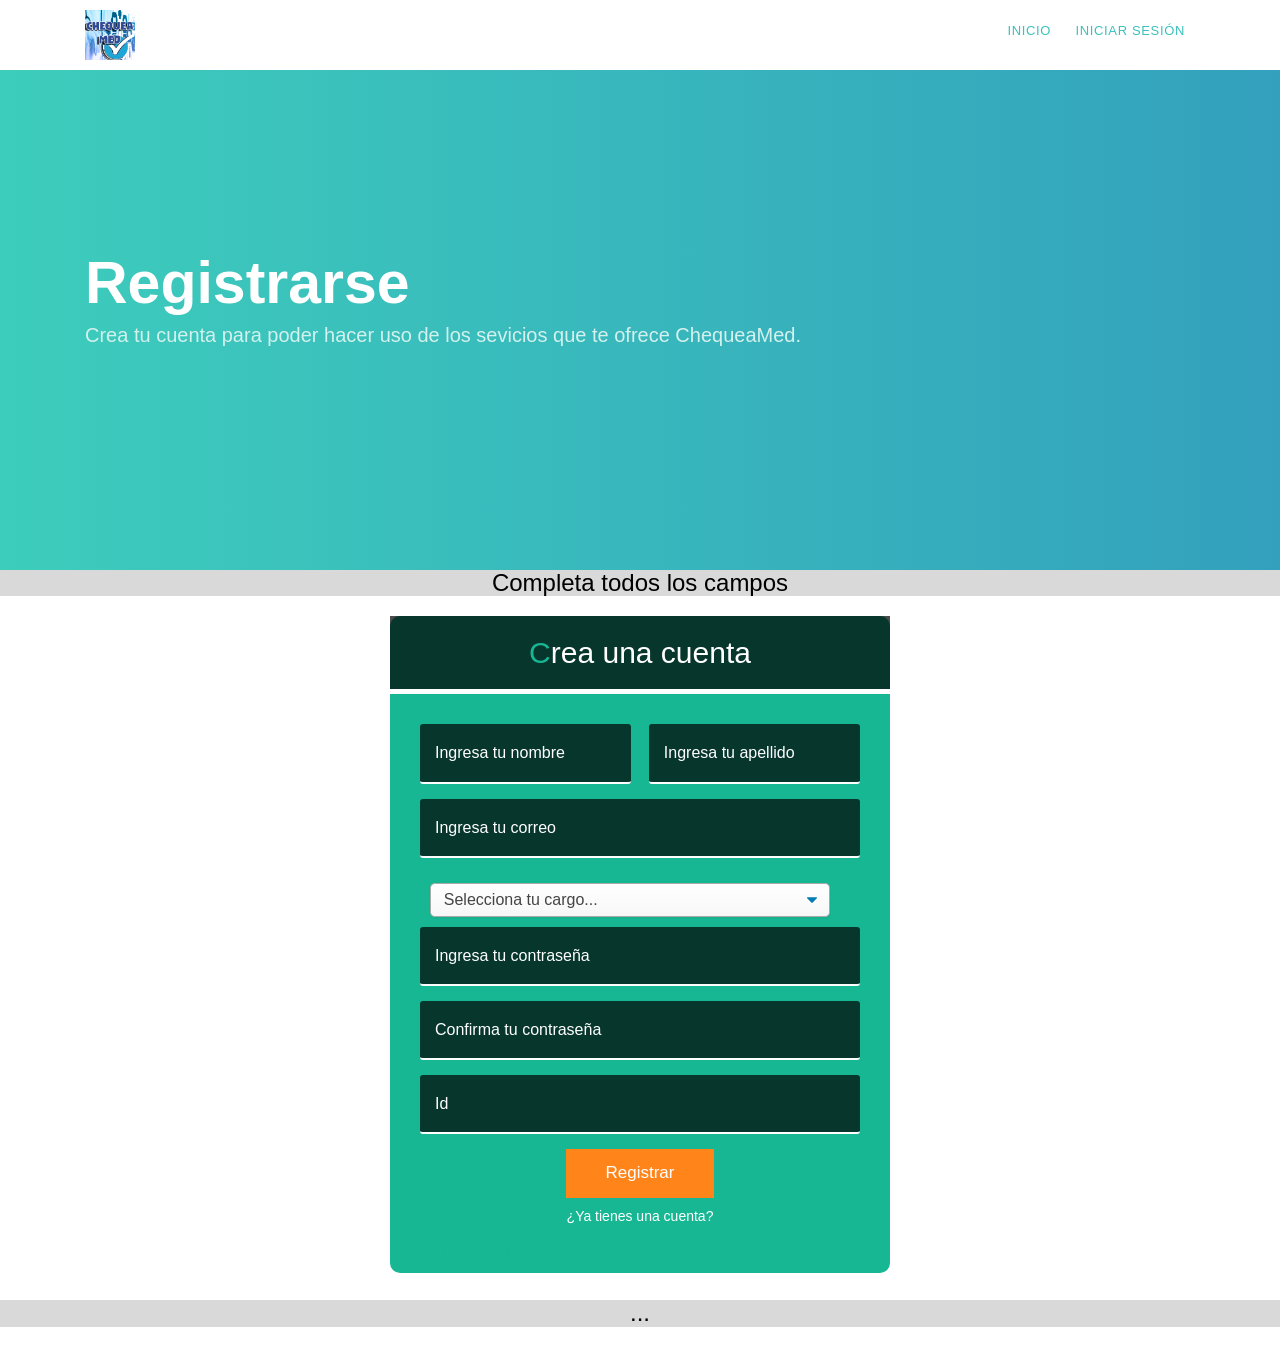
==== web/elementos/registrar.html @ 4c6c71c9 "Se hace el primer commit en el nuevo repositorio" ====
<!DOCTYPE HTML>

<html>

<head>
    <meta charset="utf-8">
    <meta http-equiv="X-UA-Compatible" content="IE=edge">
    <title>Registro</title>

    <!-- Animate.css -->
    <link rel="stylesheet" href="css/animate.css">
    <!-- Icomoon Icon Fonts-->
    <link rel="stylesheet" href="css/icomoon.css">

    <!-- Bootstrap  -->
    <link rel="stylesheet" href="css/bootstrap.css">

    <!-- Magnific Popup -->
    <link rel="stylesheet" href="css/magnific-popup.css">

    <!-- Theme style  -->
    <link rel="stylesheet" href="css/style.css">

    <!-- Modernizr JS -->
    <script src="js/modernizr-2.6.2.min.js"></script>


</head>

<body>

    <div class="gtco-loader"></div>

    <div id="page">

        <nav class="gtco-nav" role="navigation">
            <div class="gtco-container">

                <div class="row">
                    <div class="col-sm-2 col-xs-12">
                        <div id="gtco-logo">
                            <a href="index.html"><img src="images/LogoChe.jpg" alt="Logo" width="50px"></a>
                        </div>
                    </div>
                    <div class="col-xs-10 text-right menu-1">
                        <ul>
                            <li><a href="index.html">Inicio</a></li>
                            <li><a href="sesion.html">Iniciar Sesión</a></li>
                        </ul>
                    </div>
                </div>

            </div>
        </nav>

        <header id="gtco-header" class="gtco-cover gtco-cover-xs gtco-inner" role="banner">
            <div class="gtco-container">
                <div class="row">
                    <div class="col-md-12 col-md-offset-0 text-left">
                        <div class="display-t">
                            <div class="display-tc">
                                <div class="row">
                                    <div class="col-md-8 animate-box">
                                        <h1 class="no-margin"><strong>Registrarse</strong></h1>
                                        <p>Crea tu cuenta para poder hacer uso de los sevicios que te ofrece ChequeaMed.</p>
                                    </div>
                                </div>
                            </div>
                        </div>
                    </div>
                </div>
            </div>
        </header>
        <div class="espacio">
            <h3 class="espacio">Completa todos los campos</h3>
        </div>
        <!-- 
			Nombre
			Apellido
			Correo
			Cargo (Enfermera,Familiar)
			Contraseña
			Confirma contraseña
			id
		 -->

        <form class="form-register">
            <h2 class="form-title">C<span>rea una cuenta</span></h2>
            <div class="contenedor-inputs">
                <input type="text" id="inputs" class="input-48" placeholder="Ingresa tu nombre" required>
                <input type="text" id="inputs" class="input-48" placeholder="Ingresa tu apellido" name="name" required>
                <input type="email" id="inputs" class="form-input" placeholder="Ingresa tu correo" required>
                <select class="select-css">
					<option>Selecciona tu cargo...</option>
					<option>Enfermera</option>
					<option>Familiar</option>
				</select>
                <input type="password" id="inputs" class="form-input" placeholder="Ingresa tu contraseña" required>
                <input type="password" id="inputs" class="form-input" placeholder="Confirma tu contraseña" required>
                <input type="text" id="inputs" class="form-input" placeholder="Id" required>
                <input type="submit" class="btn-submit" value="Registrar">
                <p class="form-link">¿Ya tienes una cuenta? </p> <a href="#">Ingresa aquí</a>
            </div>
        </form>
        <br>
        <div class="espacio">
            <h3 class="espacio">...</h3>
        </div>



        <!-- jQuery -->
        <script src="js/jquery.min.js"></script>
        <!-- jQuery Easing -->
        <script src="js/jquery.easing.1.3.js"></script>
        <!-- Bootstrap -->
        <script src="js/bootstrap.min.js"></script>
        <!-- Waypoints -->
        <script src="js/jquery.waypoints.min.js"></script>
        <!-- Carousel -->
        <script src="js/owl.carousel.min.js"></script>
        <!-- Magnific Popup -->
        <script src="js/jquery.magnific-popup.min.js"></script>
        <script src="js/magnific-popup-options.js"></script>
        <!-- Main -->
        <script src="js/main.js"></script>

</body>

</html>
---- web/elementos/css/icomoon.css ----
@font-face {
  font-family: 'icomoon';
  src:  url('../fonts/icomoon/icomoon.eot?6iuir');
  src:  url('../fonts/icomoon/icomoon.eot?6iuir#iefix') format('embedded-opentype'),
    url('../fonts/icomoon/icomoon.ttf?6iuir') format('truetype'),
    url('../fonts/icomoon/icomoon.woff?6iuir') format('woff'),
    url('../fonts/icomoon/icomoon.svg?6iuir#icomoon') format('svg');
  font-weight: normal;
  font-style: normal;
}

[class^="icon-"], [class*=" icon-"] {
  /* use !important to prevent issues with browser extensions that change fonts */
  font-family: 'icomoon' !important;
  speak: none;
  font-style: normal;
  font-weight: normal;
  font-variant: normal;
  text-transform: none;
  line-height: 1;

  /* Better Font Rendering =========== */
  -webkit-font-smoothing: antialiased;
  -moz-osx-font-smoothing: grayscale;
}

.icon-eye:before {
  content: "\e000";
}
.icon-paper-clip:before {
  content: "\e001";
}
.icon-mail:before {
  content: "\e002";
}
.icon-toggle:before {
  content: "\e003";
}
.icon-layout:before {
  content: "\e004";
}
.icon-link:before {
  content: "\e005";
}
.icon-bell:before {
  content: "\e006";
}
.icon-lock:before {
  content: "\e007";
}
.icon-unlock:before {
  content: "\e008";
}
.icon-ribbon:before {
  content: "\e009";
}
.icon-image:before {
  content: "\e010";
}
.icon-signal:before {
  content: "\e011";
}
.icon-target:before {
  content: "\e012";
}
.icon-clipboard:before {
  content: "\e013";
}
.icon-clock:before {
  content: "\e014";
}
.icon-watch:before {
  content: "\e015";
}
.icon-air-play:before {
  content: "\e016";
}
.icon-camera:before {
  content: "\e017";
}
.icon-video:before {
  content: "\e018";
}
.icon-disc:before {
  content: "\e019";
}
.icon-printer:before {
  content: "\e020";
}
.icon-monitor:before {
  content: "\e021";
}
.icon-server:before {
  content: "\e022";
}
.icon-cog:before {
  content: "\e023";
}
.icon-heart:before {
  content: "\e024";
}
.icon-paragraph:before {
  content: "\e025";
}
.icon-align-justify:before {
  content: "\e026";
}
.icon-align-left:before {
  content: "\e027";
}
.icon-align-center:before {
  content: "\e028";
}
.icon-align-right:before {
  content: "\e029";
}
.icon-book:before {
  content: "\e030";
}
.icon-layers:before {
  content: "\e031";
}
.icon-stack:before {
  content: "\e032";
}
.icon-stack-2:before {
  content: "\e033";
}
.icon-paper:before {
  content: "\e034";
}
.icon-paper-stack:before {
  content: "\e035";
}
.icon-search:before {
  content: "\e036";
}
.icon-zoom-in:before {
  content: "\e037";
}
.icon-zoom-out:before {
  content: "\e038";
}
.icon-reply:before {
  content: "\e039";
}
.icon-circle-plus:before {
  content: "\e040";
}
.icon-circle-minus:before {
  content: "\e041";
}
.icon-circle-check:before {
  content: "\e042";
}
.icon-circle-cross:before {
  content: "\e043";
}
.icon-square-plus:before {
  content: "\e044";
}
.icon-square-minus:before {
  content: "\e045";
}
.icon-square-check:before {
  content: "\e046";
}
.icon-square-cross:before {
  content: "\e047";
}
.icon-microphone:before {
  content: "\e048";
}
.icon-record:before {
  content: "\e049";
}
.icon-skip-back:before {
  content: "\e050";
}
.icon-rewind:before {
  content: "\e051";
}
.icon-play:before {
  content: "\e052";
}
.icon-pause:before {
  content: "\e053";
}
.icon-stop:before {
  content: "\e054";
}
.icon-fast-forward:before {
  content: "\e055";
}
.icon-skip-forward:before {
  content: "\e056";
}
.icon-shuffle:before {
  content: "\e057";
}
.icon-repeat:before {
  content: "\e058";
}
.icon-folder:before {
  content: "\e059";
}
.icon-umbrella:before {
  content: "\e060";
}
.icon-moon:before {
  content: "\e061";
}
.icon-thermometer:before {
  content: "\e062";
}
.icon-drop:before {
  content: "\e063";
}
.icon-sun:before {
  content: "\e064";
}
.icon-cloud:before {
  content: "\e065";
}
.icon-cloud-upload:before {
  content: "\e066";
}
.icon-cloud-download:before {
  content: "\e067";
}
.icon-upload:before {
  content: "\e068";
}
.icon-download:before {
  content: "\e069";
}
.icon-location:before {
  content: "\e070";
}
.icon-location-2:before {
  content: "\e071";
}
.icon-map:before {
  content: "\e072";
}
.icon-battery:before {
  content: "\e073";
}
.icon-head:before {
  content: "\e074";
}
.icon-briefcase:before {
  content: "\e075";
}
.icon-speech-bubble:before {
  content: "\e076";
}
.icon-anchor:before {
  content: "\e077";
}
.icon-globe:before {
  content: "\e078";
}
.icon-box:before {
  content: "\e079";
}
.icon-reload:before {
  content: "\e080";
}
.icon-share:before {
  content: "\e081";
}
.icon-marquee:before {
  content: "\e082";
}
.icon-marquee-plus:before {
  content: "\e083";
}
.icon-marquee-minus:before {
  content: "\e084";
}
.icon-tag:before {
  content: "\e085";
}
.icon-power:before {
  content: "\e086";
}
.icon-command:before {
  content: "\e087";
}
.icon-alt:before {
  content: "\e088";
}
.icon-esc:before {
  content: "\e089";
}
.icon-bar-graph:before {
  content: "\e090";
}
.icon-bar-graph-2:before {
  content: "\e091";
}
.icon-pie-graph:before {
  content: "\e092";
}
.icon-star:before {
  content: "\e093";
}
.icon-arrow-left:before {
  content: "\e094";
}
.icon-arrow-right:before {
  content: "\e095";
}
.icon-arrow-up:before {
  content: "\e096";
}
.icon-arrow-down:before {
  content: "\e097";
}
.icon-volume:before {
  content: "\e098";
}
.icon-mute:before {
  content: "\e099";
}
.icon-content-right:before {
  content: "\e100";
}
.icon-content-left:before {
  content: "\e101";
}
.icon-grid:before {
  content: "\e102";
}
.icon-grid-2:before {
  content: "\e103";
}
.icon-columns:before {
  content: "\e104";
}
.icon-loader:before {
  content: "\e105";
}
.icon-bag:before {
  content: "\e106";
}
.icon-ban:before {
  content: "\e107";
}
.icon-flag:before {
  content: "\e108";
}
.icon-trash:before {
  content: "\e109";
}
.icon-expand:before {
  content: "\e110";
}
.icon-contract:before {
  content: "\e111";
}
.icon-maximize:before {
  content: "\e112";
}
.icon-minimize:before {
  content: "\e113";
}
.icon-plus:before {
  content: "\e114";
}
.icon-minus:before {
  content: "\e115";
}
.icon-check:before {
  content: "\e116";
}
.icon-cross:before {
  content: "\e117";
}
.icon-move:before {
  content: "\e118";
}
.icon-delete:before {
  content: "\e119";
}
.icon-menu:before {
  content: "\e120";
}
.icon-archive:before {
  content: "\e121";
}
.icon-inbox:before {
  content: "\e122";
}
.icon-outbox:before {
  content: "\e123";
}
.icon-file:before {
  content: "\e124";
}
.icon-file-add:before {
  content: "\e125";
}
.icon-file-subtract:before {
  content: "\e126";
}
.icon-help:before {
  content: "\e127";
}
.icon-open:before {
  content: "\e128";
}
.icon-ellipsis:before {
  content: "\e129";
}
.icon-add-to-list:before {
  content: "\e900";
}
.icon-classic-computer:before {
  content: "\e901";
}
.icon-controller-fast-backward:before {
  content: "\e902";
}
.icon-creative-commons-attribution:before {
  content: "\e903";
}
.icon-creative-commons-noderivs:before {
  content: "\e904";
}
.icon-creative-commons-noncommercial-eu:before {
  content: "\e905";
}
.icon-creative-commons-noncommercial-us:before {
  content: "\e906";
}
.icon-creative-commons-public-domain:before {
  content: "\e907";
}
.icon-creative-commons-remix:before {
  content: "\e908";
}
.icon-creative-commons-share:before {
  content: "\e909";
}
.icon-creative-commons-sharealike:before {
  content: "\e90a";
}
.icon-creative-commons:before {
  content: "\e90b";
}
.icon-document-landscape:before {
  content: "\e90c";
}
.icon-remove-user:before {
  content: "\e90d";
}
.icon-warning:before {
  content: "\e90e";
}
.icon-arrow-bold-down:before {
  content: "\e90f";
}
.icon-arrow-bold-left:before {
  content: "\e910";
}
.icon-arrow-bold-right:before {
  content: "\e911";
}
.icon-arrow-bold-up:before {
  content: "\e912";
}
.icon-arrow-down2:before {
  content: "\e913";
}
.icon-arrow-left2:before {
  content: "\e914";
}
.icon-arrow-long-down:before {
  content: "\e915";
}
.icon-arrow-long-left:before {
  content: "\e916";
}
.icon-arrow-long-right:before {
  content: "\e917";
}
.icon-arrow-long-up:before {
  content: "\e918";
}
.icon-arrow-right2:before {
  content: "\e919";
}
.icon-arrow-up2:before {
  content: "\e91a";
}
.icon-arrow-with-circle-down:before {
  content: "\e91b";
}
.icon-arrow-with-circle-left:before {
  content: "\e91c";
}
.icon-arrow-with-circle-right:before {
  content: "\e91d";
}
.icon-arrow-with-circle-up:before {
  content: "\e91e";
}
.icon-bookmark:before {
  content: "\e91f";
}
.icon-bookmarks:before {
  content: "\e920";
}
.icon-chevron-down:before {
  content: "\e921";
}
.icon-chevron-left:before {
  content: "\e922";
}
.icon-chevron-right:before {
  content: "\e923";
}
.icon-chevron-small-down:before {
  content: "\e924";
}
.icon-chevron-small-left:before {
  content: "\e925";
}
.icon-chevron-small-right:before {
  content: "\e926";
}
.icon-chevron-small-up:before {
  content: "\e927";
}
.icon-chevron-thin-down:before {
  content: "\e928";
}
.icon-chevron-thin-left:before {
  content: "\e929";
}
.icon-chevron-thin-right:before {
  content: "\e92a";
}
.icon-chevron-thin-up:before {
  content: "\e92b";
}
.icon-chevron-up:before {
  content: "\e92c";
}
.icon-chevron-with-circle-down:before {
  content: "\e92d";
}
.icon-chevron-with-circle-left:before {
  content: "\e92e";
}
.icon-chevron-with-circle-right:before {
  content: "\e92f";
}
.icon-chevron-with-circle-up:before {
  content: "\e930";
}
.icon-cloud2:before {
  content: "\e931";
}
.icon-controller-fast-forward:before {
  content: "\e932";
}
.icon-controller-jump-to-start:before {
  content: "\e933";
}
.icon-controller-next:before {
  content: "\e934";
}
.icon-controller-paus:before {
  content: "\e935";
}
.icon-controller-play:before {
  content: "\e936";
}
.icon-controller-record:before {
  content: "\e937";
}
.icon-controller-stop:before {
  content: "\e938";
}
.icon-controller-volume:before {
  content: "\e939";
}
.icon-dot-single:before {
  content: "\e93a";
}
.icon-dots-three-horizontal:before {
  content: "\e93b";
}
.icon-dots-three-vertical:before {
  content: "\e93c";
}
.icon-dots-two-horizontal:before {
  content: "\e93d";
}
.icon-dots-two-vertical:before {
  content: "\e93e";
}
.icon-download2:before {
  content: "\e93f";
}
.icon-emoji-flirt:before {
  content: "\e940";
}
.icon-flow-branch:before {
  content: "\e941";
}
.icon-flow-cascade:before {
  content: "\e942";
}
.icon-flow-line:before {
  content: "\e943";
}
.icon-flow-parallel:before {
  content: "\e944";
}
.icon-flow-tree:before {
  content: "\e945";
}
.icon-install:before {
  content: "\e946";
}
.icon-layers2:before {
  content: "\e947";
}
.icon-open-book:before {
  content: "\e948";
}
.icon-resize-100:before {
  content: "\e949";
}
.icon-resize-full-screen:before {
  content: "\e94a";
}
.icon-save:before {
  content: "\e94b";
}
.icon-select-arrows:before {
  content: "\e94c";
}
.icon-sound-mute:before {
  content: "\e94d";
}
.icon-sound:before {
  content: "\e94e";
}
.icon-trash2:before {
  content: "\e94f";
}
.icon-triangle-down:before {
  content: "\e950";
}
.icon-triangle-left:before {
  content: "\e951";
}
.icon-triangle-right:before {
  content: "\e952";
}
.icon-triangle-up:before {
  content: "\e953";
}
.icon-uninstall:before {
  content: "\e954";
}
.icon-upload-to-cloud:before {
  content: "\e955";
}
.icon-upload2:before {
  content: "\e956";
}
.icon-add-user:before {
  content: "\e957";
}
.icon-address:before {
  content: "\e958";
}
.icon-adjust:before {
  content: "\e959";
}
.icon-air:before {
  content: "\e95a";
}
.icon-aircraft-landing:before {
  content: "\e95b";
}
.icon-aircraft-take-off:before {
  content: "\e95c";
}
.icon-aircraft:before {
  content: "\e95d";
}
.icon-align-bottom:before {
  content: "\e95e";
}
.icon-align-horizontal-middle:before {
  content: "\e95f";
}
.icon-align-left2:before {
  content: "\e960";
}
.icon-align-right2:before {
  content: "\e961";
}
.icon-align-top:before {
  content: "\e962";
}
.icon-align-vertical-middle:before {
  content: "\e963";
}
.icon-archive2:before {
  content: "\e964";
}
.icon-area-graph:before {
  content: "\e965";
}
.icon-attachment:before {
  content: "\e966";
}
.icon-awareness-ribbon:before {
  content: "\e967";
}
.icon-back-in-time:before {
  content: "\e968";
}
.icon-back:before {
  content: "\e969";
}
.icon-bar-graph2:before {
  content: "\e96a";
}
.icon-battery2:before {
  content: "\e96b";
}
.icon-beamed-note:before {
  content: "\e96c";
}
.icon-bell2:before {
  content: "\e96d";
}
.icon-blackboard:before {
  content: "\e96e";
}
.icon-block:before {
  content: "\e96f";
}
.icon-book2:before {
  content: "\e970";
}
.icon-bowl:before {
  content: "\e971";
}
.icon-box2:before {
  content: "\e972";
}
.icon-briefcase2:before {
  content: "\e973";
}
.icon-browser:before {
  content: "\e974";
}
.icon-brush:before {
  content: "\e975";
}
.icon-bucket:before {
  content: "\e976";
}
.icon-cake:before {
  content: "\e977";
}
.icon-calculator:before {
  content: "\e978";
}
.icon-calendar:before {
  content: "\e979";
}
.icon-camera2:before {
  content: "\e97a";
}
.icon-ccw:before {
  content: "\e97b";
}
.icon-chat:before {
  content: "\e97c";
}
.icon-check2:before {
  content: "\e97d";
}
.icon-circle-with-cross:before {
  content: "\e97e";
}
.icon-circle-with-minus:before {
  content: "\e97f";
}
.icon-circle-with-plus:before {
  content: "\e980";
}
.icon-circle:before {
  content: "\e981";
}
.icon-circular-graph:before {
  content: "\e982";
}
.icon-clapperboard:before {
  content: "\e983";
}
.icon-clipboard2:before {
  content: "\e984";
}
.icon-clock2:before {
  content: "\e985";
}
.icon-code:before {
  content: "\e986";
}
.icon-cog2:before {
  content: "\e987";
}
.icon-colours:before {
  content: "\e988";
}
.icon-compass:before {
  content: "\e989";
}
.icon-copy:before {
  content: "\e98a";
}
.icon-credit-card:before {
  content: "\e98b";
}
.icon-credit:before {
  content: "\e98c";
}
.icon-cross2:before {
  content: "\e98d";
}
.icon-cup:before {
  content: "\e98e";
}
.icon-cw:before {
  content: "\e98f";
}
.icon-cycle:before {
  content: "\e990";
}
.icon-database:before {
  content: "\e991";
}
.icon-dial-pad:before {
  content: "\e992";
}
.icon-direction:before {
  content: "\e993";
}
.icon-document:before {
  content: "\e994";
}
.icon-documents:before {
  content: "\e995";
}
.icon-drink:before {
  content: "\e996";
}
.icon-drive:before {
  content: "\e997";
}
.icon-drop2:before {
  content: "\e998";
}
.icon-edit:before {
  content: "\e999";
}
.icon-email:before {
  content: "\e99a";
}
.icon-emoji-happy:before {
  content: "\e99b";
}
.icon-emoji-neutral:before {
  content: "\e99c";
}
.icon-emoji-sad:before {
  content: "\e99d";
}
.icon-erase:before {
  content: "\e99e";
}
.icon-eraser:before {
  content: "\e99f";
}
.icon-export:before {
  content: "\e9a0";
}
.icon-eye2:before {
  content: "\e9a1";
}
.icon-feather:before {
  content: "\e9a2";
}
.icon-flag2:before {
  content: "\e9a3";
}
.icon-flash:before {
  content: "\e9a4";
}
.icon-flashlight:before {
  content: "\e9a5";
}
.icon-flat-brush:before {
  content: "\e9a6";
}
.icon-folder-images:before {
  content: "\e9a7";
}
.icon-folder-music:before {
  content: "\e9a8";
}
.icon-folder-video:before {
  content: "\e9a9";
}
.icon-folder2:before {
  content: "\e9aa";
}
.icon-forward:before {
  content: "\e9ab";
}
.icon-funnel:before {
  content: "\e9ac";
}
.icon-game-controller:before {
  content: "\e9ad";
}
.icon-gauge:before {
  content: "\e9ae";
}
.icon-globe2:before {
  content: "\e9af";
}
.icon-graduation-cap:before {
  content: "\e9b0";
}
.icon-grid2:before {
  content: "\e9b1";
}
.icon-hair-cross:before {
  content: "\e9b2";
}
.icon-hand:before {
  content: "\e9b3";
}
.icon-heart-outlined:before {
  content: "\e9b4";
}
.icon-heart2:before {
  content: "\e9b5";
}
.icon-help-with-circle:before {
  content: "\e9b6";
}
.icon-help2:before {
  content: "\e9b7";
}
.icon-home:before {
  content: "\e9b8";
}
.icon-hour-glass:before {
  content: "\e9b9";
}
.icon-image-inverted:before {
  content: "\e9ba";
}
.icon-image2:before {
  content: "\e9bb";
}
.icon-images:before {
  content: "\e9bc";
}
.icon-inbox2:before {
  content: "\e9bd";
}
.icon-infinity:before {
  content: "\e9be";
}
.icon-info-with-circle:before {
  content: "\e9bf";
}
.icon-info:before {
  content: "\e9c0";
}
.icon-key:before {
  content: "\e9c1";
}
.icon-keyboard:before {
  content: "\e9c2";
}
.icon-lab-flask:before {
  content: "\e9c3";
}
.icon-landline:before {
  content: "\e9c4";
}
.icon-language:before {
  content: "\e9c5";
}
.icon-laptop:before {
  content: "\e9c6";
}
.icon-leaf:before {
  content: "\e9c7";
}
.icon-level-down:before {
  content: "\e9c8";
}
.icon-level-up:before {
  content: "\e9c9";
}
.icon-lifebuoy:before {
  content: "\e9ca";
}
.icon-light-bulb:before {
  content: "\e9cb";
}
.icon-light-down:before {
  content: "\e9cc";
}
.icon-light-up:before {
  content: "\e9cd";
}
.icon-line-graph:before {
  content: "\e9ce";
}
.icon-link2:before {
  content: "\e9cf";
}
.icon-list:before {
  content: "\e9d0";
}
.icon-location-pin:before {
  content: "\e9d1";
}
.icon-location2:before {
  content: "\e9d2";
}
.icon-lock-open:before {
  content: "\e9d3";
}
.icon-lock2:before {
  content: "\e9d4";
}
.icon-log-out:before {
  content: "\e9d5";
}
.icon-login:before {
  content: "\e9d6";
}
.icon-loop:before {
  content: "\e9d7";
}
.icon-magnet:before {
  content: "\e9d8";
}
.icon-magnifying-glass:before {
  content: "\e9d9";
}
.icon-mail2:before {
  content: "\e9da";
}
.icon-man:before {
  content: "\e9db";
}
.icon-map2:before {
  content: "\e9dc";
}
.icon-mask:before {
  content: "\e9dd";
}
.icon-medal:before {
  content: "\e9de";
}
.icon-megaphone:before {
  content: "\e9df";
}
.icon-menu2:before {
  content: "\e9e0";
}
.icon-message:before {
  content: "\e9e1";
}
.icon-mic:before {
  content: "\e9e2";
}
.icon-minus2:before {
  content: "\e9e3";
}
.icon-mobile:before {
  content: "\e9e4";
}
.icon-modern-mic:before {
  content: "\e9e5";
}
.icon-moon2:before {
  content: "\e9e6";
}
.icon-mouse:before {
  content: "\e9e7";
}
.icon-music:before {
  content: "\e9e8";
}
.icon-network:before {
  content: "\e9e9";
}
.icon-new-message:before {
  content: "\e9ea";
}
.icon-new:before {
  content: "\e9eb";
}
.icon-news:before {
  content: "\e9ec";
}
.icon-note:before {
  content: "\e9ed";
}
.icon-notification:before {
  content: "\e9ee";
}
.icon-old-mobile:before {
  content: "\e9ef";
}
.icon-old-phone:before {
  content: "\e9f0";
}
.icon-palette:before {
  content: "\e9f1";
}
.icon-paper-plane:before {
  content: "\e9f2";
}
.icon-pencil:before {
  content: "\e9f3";
}
.icon-phone:before {
  content: "\e9f4";
}
.icon-pie-chart:before {
  content: "\e9f5";
}
.icon-pin:before {
  content: "\e9f6";
}
.icon-plus2:before {
  content: "\e9f7";
}
.icon-popup:before {
  content: "\e9f8";
}
.icon-power-plug:before {
  content: "\e9f9";
}
.icon-price-ribbon:before {
  content: "\e9fa";
}
.icon-price-tag:before {
  content: "\e9fb";
}
.icon-print:before {
  content: "\e9fc";
}
.icon-progress-empty:before {
  content: "\e9fd";
}
.icon-progress-full:before {
  content: "\e9fe";
}
.icon-progress-one:before {
  content: "\e9ff";
}
.icon-progress-two:before {
  content: "\ea00";
}
.icon-publish:before {
  content: "\ea01";
}
.icon-quote:before {
  content: "\ea02";
}
.icon-radio:before {
  content: "\ea03";
}
.icon-reply-all:before {
  content: "\ea04";
}
.icon-reply2:before {
  content: "\ea05";
}
.icon-retweet:before {
  content: "\ea06";
}
.icon-rocket:before {
  content: "\ea07";
}
.icon-round-brush:before {
  content: "\ea08";
}
.icon-rss:before {
  content: "\ea09";
}
.icon-ruler:before {
  content: "\ea0a";
}
.icon-scissors:before {
  content: "\ea0b";
}
.icon-share-alternitive:before {
  content: "\ea0c";
}
.icon-share2:before {
  content: "\ea0d";
}
.icon-shareable:before {
  content: "\ea0e";
}
.icon-shield:before {
  content: "\ea0f";
}
.icon-shop:before {
  content: "\ea10";
}
.icon-shopping-bag:before {
  content: "\ea11";
}
.icon-shopping-basket:before {
  content: "\ea12";
}
.icon-shopping-cart:before {
  content: "\ea13";
}
.icon-shuffle2:before {
  content: "\ea14";
}
.icon-signal2:before {
  content: "\ea15";
}
.icon-sound-mix:before {
  content: "\ea16";
}
.icon-sports-club:before {
  content: "\ea17";
}
.icon-spreadsheet:before {
  content: "\ea18";
}
.icon-squared-cross:before {
  content: "\ea19";
}
.icon-squared-minus:before {
  content: "\ea1a";
}
.icon-squared-plus:before {
  content: "\ea1b";
}
.icon-star-outlined:before {
  content: "\ea1c";
}
.icon-star2:before {
  content: "\ea1d";
}
.icon-stopwatch:before {
  content: "\ea1e";
}
.icon-suitcase:before {
  content: "\ea1f";
}
.icon-swap:before {
  content: "\ea20";
}
.icon-sweden:before {
  content: "\ea21";
}
.icon-switch:before {
  content: "\ea22";
}
.icon-tablet:before {
  content: "\ea23";
}
.icon-tag2:before {
  content: "\ea24";
}
.icon-text-document-inverted:before {
  content: "\ea25";
}
.icon-text-document:before {
  content: "\ea26";
}
.icon-text:before {
  content: "\ea27";
}
.icon-thermometer2:before {
  content: "\ea28";
}
.icon-thumbs-down:before {
  content: "\ea29";
}
.icon-thumbs-up:before {
  content: "\ea2a";
}
.icon-thunder-cloud:before {
  content: "\ea2b";
}
.icon-ticket:before {
  content: "\ea2c";
}
.icon-time-slot:before {
  content: "\ea2d";
}
.icon-tools:before {
  content: "\ea2e";
}
.icon-traffic-cone:before {
  content: "\ea2f";
}
.icon-tree:before {
  content: "\ea30";
}
.icon-trophy:before {
  content: "\ea31";
}
.icon-tv:before {
  content: "\ea32";
}
.icon-typing:before {
  content: "\ea33";
}
.icon-unread:before {
  content: "\ea34";
}
.icon-untag:before {
  content: "\ea35";
}
.icon-user:before {
  content: "\ea36";
}
.icon-users:before {
  content: "\ea37";
}
.icon-v-card:before {
  content: "\ea38";
}
.icon-video2:before {
  content: "\ea39";
}
.icon-vinyl:before {
  content: "\ea3a";
}
.icon-voicemail:before {
  content: "\ea3b";
}
.icon-wallet:before {
  content: "\ea3c";
}
.icon-water:before {
  content: "\ea3d";
}
.icon-px-with-circle:before {
  content: "\ea3e";
}
.icon-px:before {
  content: "\ea3f";
}
.icon-basecamp:before {
  content: "\ea40";
}
.icon-behance:before {
  content: "\ea41";
}
.icon-creative-cloud:before {
  content: "\ea42";
}
.icon-dropbox:before {
  content: "\ea43";
}
.icon-evernote:before {
  content: "\ea44";
}
.icon-flattr:before {
  content: "\ea45";
}
.icon-foursquare:before {
  content: "\ea46";
}
.icon-google-drive:before {
  content: "\ea47";
}
.icon-google-hangouts:before {
  content: "\ea48";
}
.icon-grooveshark:before {
  content: "\ea49";
}
.icon-icloud:before {
  content: "\ea4a";
}
.icon-mixi:before {
  content: "\ea4b";
}
.icon-onedrive:before {
  content: "\ea4c";
}
.icon-paypal:before {
  content: "\ea4d";
}
.icon-picasa:before {
  content: "\ea4e";
}
.icon-qq:before {
  content: "\ea4f";
}
.icon-rdio-with-circle:before {
  content: "\ea50";
}
.icon-renren:before {
  content: "\ea51";
}
.icon-scribd:before {
  content: "\ea52";
}
.icon-sina-weibo:before {
  content: "\ea53";
}
.icon-skype-with-circle:before {
  content: "\ea54";
}
.icon-skype:before {
  content: "\ea55";
}
.icon-slideshare:before {
  content: "\ea56";
}
.icon-smashing:before {
  content: "\ea57";
}
.icon-soundcloud:before {
  content: "\ea58";
}
.icon-spotify-with-circle:before {
  content: "\ea59";
}
.icon-spotify:before {
  content: "\ea5a";
}
.icon-swarm:before {
  content: "\ea5b";
}
.icon-vine-with-circle:before {
  content: "\ea5c";
}
.icon-vine:before {
  content: "\ea5d";
}
.icon-vk-alternitive:before {
  content: "\ea5e";
}
.icon-vk-with-circle:before {
  content: "\ea5f";
}
.icon-vk:before {
  content: "\ea60";
}
.icon-xing-with-circle:before {
  content: "\ea61";
}
.icon-xing:before {
  content: "\ea62";
}
.icon-yelp:before {
  content: "\ea63";
}
.icon-dribbble-with-circle:before {
  content: "\ea64";
}
.icon-dribbble:before {
  content: "\ea65";
}
.icon-facebook-with-circle:before {
  content: "\ea66";
}
.icon-facebook:before {
  content: "\ea67";
}
.icon-flickr-with-circle:before {
  content: "\ea68";
}
.icon-flickr:before {
  content: "\ea69";
}
.icon-github-with-circle:before {
  content: "\ea6a";
}
.icon-github:before {
  content: "\ea6b";
}
.icon-google-with-circle:before {
  content: "\ea6c";
}
.icon-google:before {
  content: "\ea6d";
}
.icon-instagram-with-circle:before {
  content: "\ea6e";
}
.icon-instagram:before {
  content: "\ea6f";
}
.icon-lastfm-with-circle:before {
  content: "\ea70";
}
.icon-lastfm:before {
  content: "\ea71";
}
.icon-linkedin-with-circle:before {
  content: "\ea72";
}
.icon-linkedin:before {
  content: "\ea73";
}
.icon-pinterest-with-circle:before {
  content: "\ea74";
}
.icon-pinterest:before {
  content: "\ea75";
}
.icon-rdio:before {
  content: "\ea76";
}
.icon-stumbleupon-with-circle:before {
  content: "\ea77";
}
.icon-stumbleupon:before {
  content: "\ea78";
}
.icon-tumblr-with-circle:before {
  content: "\ea79";
}
.icon-tumblr:before {
  content: "\ea7a";
}
.icon-twitter-with-circle:before {
  content: "\ea7b";
}
.icon-twitter:before {
  content: "\ea7c";
}
.icon-vimeo-with-circle:before {
  content: "\ea7d";
}
.icon-vimeo:before {
  content: "\ea7e";
}
.icon-youtube-with-circle:before {
  content: "\ea7f";
}
.icon-youtube:before {
  content: "\ea80";
}
---- web/elementos/css/style.css ----
@font-face {
    font-family: 'icomoon';
    src: url("../fonts/icomoon/icomoon.eot?srf3rx");
    src: url("../fonts/icomoon/icomoon.eot?srf3rx#iefix") format("embedded-opentype"), url("../fonts/icomoon/icomoon.ttf?srf3rx") format("truetype"), url("../fonts/icomoon/icomoon.woff?srf3rx") format("woff"), url("../fonts/icomoon/icomoon.svg?srf3rx#icomoon") format("svg");
    font-weight: normal;
    font-style: normal;
}


/* =======================================================
*
* 	Template Style 
*
* ======================================================= */

body {
    font-family: "Raleway", Arial, sans-serif;
    font-weight: 400;
    font-size: 16px;
    line-height: 1.7;
    color: #777;
    background: #fff;
}

* {
    box-sizing: border-box;
}

body {
    margin: 0;
    font-family: sans-serif;
    background-size: cover;
}

.form-register {
    width: 95%;
    max-width: 500px;
    margin: auto;
    background: #17B794;
    border-radius: 10px;
}

.form-title {
    background: rgba(0, 0, 0, 0.7);
    padding: 20px;
    text-align: center;
    border-bottom: 5px solid white;
    font-family: sans-serif;
    color: #17B794;
}

.form-title span {
    color: white;
}

.contenedor-inputs {
    padding: 10px 30px;
    display: flex;
    flex-wrap: wrap;
    justify-content: space-between;
}

#inputs {
    margin-bottom: 15px;
    padding: 15px;
    font-size: 16px;
    border-radius: 3px;
    border: 1px solid orange;
    border: none;
    outline: none;
    border-bottom: 2px solid white;
    color: #fff;
    font-family: sans-serif;
    background: rgba(0, 0, 0, 0.7);
}

.input-48 {
    width: 48%;
}

.form-input {
    width: 100%;
}

::placeholder {
    color: white;
}

.btn-submit {
    background: orange;
    color: #fff;
    font-family: sans-serif;
    margin: auto;
    padding: 10px 40px;
    font-size: 17px;
    transition: all .3s ease;
    cursor: pointer;
    background: #ff851b;
    border: none;
    outline: none;
}

.btn-submit:hover {
    background: #f29718;
    border: groove darkgoldenrod;
}

.form-link {
    width: 100%;
    margin: 7px;
    font-size: 14px;
    text-align: center;
    color: white;
}

.espacio {
    text-align: center;
    background: rgba(0, 0, 0, .08);
}

.select-css {
    display: block;
    font-size: 16px;
    font-family: 'Arial', sans-serif;
    font-weight: 400;
    color: #444;
    line-height: 1.3;
    padding: .4em 1.4em .3em .8em;
    width: 400px;
    max-width: 100%;
    box-sizing: border-box;
    margin: 10px;
    border: 1px solid #aaa;
    box-shadow: 0 1px 0 1px rgba(0, 0, 0, .03);
    border-radius: .3em;
    -moz-appearance: none;
    -webkit-appearance: none;
    appearance: none;
    background-color: #fff;
    background-image: url('data:image/svg+xml;charset=US-ASCII,%3Csvg%20xmlns%3D%22http%3A%2F%2Fwww.w3.org%2F2000%2Fsvg%22%20width%3D%22292.4%22%20height%3D%22292.4%22%3E%3Cpath%20fill%3D%22%23007CB2%22%20d%3D%22M287%2069.4a17.6%2017.6%200%200%200-13-5.4H18.4c-5%200-9.3%201.8-12.9%205.4A17.6%2017.6%200%200%200%200%2082.2c0%205%201.8%209.3%205.4%2012.9l128%20127.9c3.6%203.6%207.8%205.4%2012.8%205.4s9.2-1.8%2012.8-5.4L287%2095c3.5-3.5%205.4-7.8%205.4-12.8%200-5-1.9-9.2-5.5-12.8z%22%2F%3E%3C%2Fsvg%3E'), linear-gradient(to bottom, #ffffff 0%, #f7f7f7 100%);
    background-repeat: no-repeat, repeat;
    background-position: right .7em top 50%, 0 0;
    background-size: .65em auto, 100%;
}

.select-css::-ms-expand {
    display: none;
}

.select-css:hover {
    border-color: #888;
}

.select-css:focus {
    border-color: #aaa;
    box-shadow: 0 0 1px 3px white;
    box-shadow: 0 0 0 3px -moz-mac-focusring;
    color: #222;
    outline: none;
}

.select-css option {
    font-weight: normal;
}

#page {
    position: relative;
    overflow-x: hidden;
    width: 100%;
    height: 100%;
    -webkit-transition: 0.5s;
    -o-transition: 0.5s;
    transition: 0.5s;
}

.offcanvas #page {
    overflow: hidden;
    position: absolute;
}

.offcanvas #page:after {
    -webkit-transition: 2s;
    -o-transition: 2s;
    transition: 2s;
    position: absolute;
    top: 0;
    right: 0;
    bottom: 0;
    left: 0;
    z-index: 101;
    background: rgba(0, 0, 0, 0.7);
    content: "";
}

a {
    color: #17B794;
    -webkit-transition: 0.5s;
    -o-transition: 0.5s;
    transition: 0.5s;
}

a:hover,
a:active,
a:focus {
    color: #17B794;
    outline: none;
    text-decoration: none;
}

p {
    margin-bottom: 20px;
}

h1,
h2,
h3,
h4,
h5,
h6,
figure {
    color: #000;
    font-family: "Raleway", Arial, sans-serif;
    font-weight: 400;
    margin: 0 0 20px 0;
}

::-webkit-selection {
    color: #fff;
    background: #17B794;
}

::-moz-selection {
    color: #fff;
    background: #17B794;
}

::selection {
    color: #fff;
    background: #17B794;
}

.gtco-container {
    max-width: 1140px;
    position: relative;
    margin: 0 auto;
    padding-left: 15px;
    padding-right: 15px;
}

.gtco-nav {
    position: relative;
    top: 0;
    margin: 0;
    padding: 0;
    width: 100%;
    padding: 10px 0;
    z-index: 1001;
    background: #fff;
}

@media screen and (max-width: 768px) {
    .gtco-nav {
        padding: 10px 0;
    }
}

.gtco-nav #gtco-logo {
    font-size: 20px;
    margin: 0;
    padding: 0;
    text-transform: uppercase;
    font-weight: bold;
}

.gtco-nav #gtco-logo em {
    color: #17B794;
}

@media screen and (max-width: 768px) {
    .gtco-nav .menu-1,
    .gtco-nav .menu-2 {
        display: none;
    }
}

.gtco-nav ul {
    padding: 0;
    margin: .4em 0 0 0;
}

.gtco-nav ul li {
    padding: 0;
    margin: 0;
    list-style: none;
    display: inline;
    line-height: 1.5;
}

.gtco-nav ul li>a {
    text-transform: uppercase;
    font-size: 13px !important;
    letter-spacing: .05em;
}

.gtco-nav ul li a {
    font-size: 16px;
    padding: 30px 10px;
    color: #3ac1bc;
    -webkit-transition: 0.5s;
    -o-transition: 0.5s;
    transition: 0.5s;
}

.gtco-nav ul li a:hover,
.gtco-nav ul li a:focus,
.gtco-nav ul li a:active {
    color: #33a3bd;
}

.gtco-nav ul li.has-dropdown {
    position: relative;
}

.gtco-nav ul li.has-dropdown>a {
    position: relative;
    padding-right: 20px !important;
}

.gtco-nav ul li.has-dropdown>a:after {
    font-family: 'icomoon';
    speak: none;
    font-style: normal;
    font-weight: normal;
    font-variant: normal;
    text-transform: none;
    line-height: 1;
    /* Better Font Rendering =========== */
    -webkit-font-smoothing: antialiased;
    -moz-osx-font-smoothing: grayscale;
    content: "\e921";
    font-style: 10px;
    position: absolute;
    top: 50%;
    margin-top: -7px;
    right: 0;
    color: #ccc;
}

.gtco-nav ul li.has-dropdown .dropdown {
    width: 130px;
    -webkit-box-shadow: 0px 4px 5px 0px rgba(0, 0, 0, 0.15);
    -moz-box-shadow: 0px 4px 5px 0px rgba(0, 0, 0, 0.15);
    box-shadow: 0px 4px 5px 0px rgba(0, 0, 0, 0.15);
    z-index: 1002;
    visibility: hidden;
    opacity: 0;
    position: absolute;
    top: 40px;
    left: 0;
    text-align: left;
    background: #fff;
    padding: 20px;
    -webkit-border-radius: 4px;
    -moz-border-radius: 4px;
    -ms-border-radius: 4px;
    border-radius: 4px;
    -webkit-transition: 0s;
    -o-transition: 0s;
    transition: 0s;
}

.gtco-nav ul li.has-dropdown .dropdown:before {
    bottom: 100%;
    left: 40px;
    border: solid transparent;
    content: " ";
    height: 0;
    width: 0;
    position: absolute;
    pointer-events: none;
    border-bottom-color: #fff;
    border-width: 8px;
    margin-left: -8px;
}

.gtco-nav ul li.has-dropdown .dropdown li {
    display: block;
    margin-bottom: 7px;
}

.gtco-nav ul li.has-dropdown .dropdown li:last-child {
    margin-bottom: 0;
}

.gtco-nav ul li.has-dropdown .dropdown li a {
    padding: 2px 0;
    display: block;
    color: #999999;
    line-height: 1.2;
    text-transform: none;
    font-size: 15px;
}

.gtco-nav ul li.has-dropdown .dropdown li a:hover {
    color: #000;
}

.gtco-nav ul li.has-dropdown .dropdown li.active>a {
    color: #000 !important;
}

.gtco-nav ul li.has-dropdown:hover a,
.gtco-nav ul li.has-dropdown:focus a {
    color: #33a3bd;
}

.gtco-nav ul li.btn-cta a {
    color: #17B794;
}

.gtco-nav ul li.btn-cta a span {
    background: #fff;
    padding: 4px 20px;
    display: -moz-inline-stack;
    display: inline-block;
    zoom: 1;
    *display: inline;
    -webkit-transition: 0.3s;
    -o-transition: 0.3s;
    transition: 0.3s;
    -webkit-border-radius: 100px;
    -moz-border-radius: 100px;
    -ms-border-radius: 100px;
    border-radius: 100px;
}

.gtco-nav ul li.btn-cta a:hover span {
    -webkit-box-shadow: 0px 14px 20px -9px rgba(0, 0, 0, 0.75);
    -moz-box-shadow: 0px 14px 20px -9px rgba(0, 0, 0, 0.75);
    box-shadow: 0px 14px 20px -9px rgba(0, 0, 0, 0.75);
}

.gtco-nav ul li.active>a {
    color: #000 !important;
}

@media screen and (max-width: 480px) {
    #gtco-header .text-left {
        text-align: center !important;
    }
}

@media screen and (max-width: 480px) {
    #gtco-header .btn {
        display: block;
        width: 100%;
    }
}

#gtco-header,
#gtco-counter,
.gtco-bg {
    background-size: cover;
    background-position: top center;
    background-repeat: no-repeat;
    position: relative;
}

.gtco-bg {
    background-position: center center;
    width: 100%;
    float: left;
    position: relative;
}

.gtco-cover {
    /*Banner*/
    height: 300px;
    background-size: cover;
    background-position: center center;
    background-repeat: no-repeat;
    position: relative;
    float: left;
    width: 100%;
}

.gtco-cover.gtco-inner h1 {
    margin-bottom: 0 !important;
}

.gtco-cover a {
    color: #17B794;
}

.gtco-cover a:hover {
    color: white;
}

.gtco-cover .overlay {
    z-index: 1;
    position: absolute;
    bottom: 0;
    top: 0;
    left: 0;
    right: 0;
    background: rgba(29, 43, 83, 0.89);
}

.gtco-cover>.gtco-container {
    position: relative;
    z-index: 10;
}

@media screen and (max-width: 768px) {
    .gtco-cover {
        height: 600px;
        height: inherit !important;
        padding: 3em 0;
    }
}

.gtco-cover .display-t,
.gtco-cover .display-tc {
    /*Height chequeamed*/
    height: 350px;
    display: table;
    width: 100%;
}

@media screen and (max-width: 768px) {
    .gtco-cover .display-t,
    .gtco-cover .display-tc {
        height: 600px;
        height: inherit !important;
        padding: 3em 0;
    }
}

.gtco-cover.gtco-cover-sm {
    height: 600px;
}

@media screen and (max-width: 768px) {
    .gtco-cover.gtco-cover-sm {
        height: 400px;
        height: inherit !important;
    }
}

.gtco-cover.gtco-cover-sm .display-t,
.gtco-cover.gtco-cover-sm .display-tc {
    height: 600px;
    display: table;
    width: 100%;
}

@media screen and (max-width: 768px) {
    .gtco-cover.gtco-cover-sm .display-t,
    .gtco-cover.gtco-cover-sm .display-tc {
        height: 400px;
        height: inherit !important;
        padding: 3em 0;
    }
}

.gtco-cover.gtco-cover-xs {
    height: 500px;
}

@media screen and (max-width: 768px) {
    .gtco-cover.gtco-cover-xs {
        height: inherit !important;
        padding: 3em 0;
    }
}

.gtco-cover.gtco-cover-xs .display-t,
.gtco-cover.gtco-cover-xs .display-tc {
    height: 500px;
    display: table;
    width: 100%;
}

@media screen and (max-width: 768px) {
    .gtco-cover.gtco-cover-xs .display-t,
    .gtco-cover.gtco-cover-xs .display-tc {
        padding: 3em 0;
        height: inherit !important;
    }
}

.gtco-client {
    float: left;
    width: 100%;
    padding: 3em 0;
    background: #f6f6f6;
}

.gtco-client .client img {
    margin-top: 10px;
    display: -moz-inline-stack;
    display: inline-block;
    zoom: 1;
    *display: inline;
}

.gtco-services {
    padding: 7em 0;
}

.gtco-services .service {
    margin-left: 10px;
    margin-right: 10px;
    text-align: center;
    padding: 2em;
    margin-bottom: 30px;
    position: relative;
    background: #fff;
    -webkit-box-shadow: 0px 22px 68px -9px rgba(0, 0, 0, 0.15);
    -moz-box-shadow: 0px 22px 68px -9px rgba(0, 0, 0, 0.15);
    box-shadow: 0px 22px 68px -9px rgba(0, 0, 0, 0.15);
    bottom: 0;
    -webkit-transition: 0.5s;
    -o-transition: 0.5s;
    transition: 0.5s;
}

@media screen and (max-width: 992px) {
    .gtco-services .service {
        margin-left: 0;
        margin-right: 0;
        margin-bottom: 20px;
    }
}

.gtco-services .service h3 {
    font-size: 18px;
    color: #000;
    text-align: left;
    position: relative;
    padding-left: 30px;
}

.gtco-services .service h3 i {
    position: absolute;
    left: 0;
    top: -0.1em;
    color: #17B794;
    font-size: 22px !important;
}

.gtco-services .service p {
    text-align: left;
    color: #898989;
    font-size: 15px;
}

.gtco-services .service p:last-child {
    margin-bottom: 0;
}

.gtco-services .service.changed {
    bottom: -7em;
}

@media screen and (max-width: 768px) {
    .gtco-services .service.changed {
        bottom: 0;
    }
}

.gtco-products .one-row,
.gtco-products .two-row {
    width: 100%;
    display: block;
    margin-bottom: 30px;
}

.gtco-products .two-row {
    height: 239px;
}

.gtco-products .one-row {
    height: 508px;
}

.gtco-products .gtco-item {
    position: relative;
}

.gtco-products .gtco-item .overlay i {
    position: absolute;
    top: 10px;
    right: 10px;
    font-size: 16px;
    color: #fff;
}

.gtco-products .gtco-item .overlay .copy {
    position: absolute;
    left: 0;
    padding: 20px;
}

.gtco-products .gtco-item .overlay .copy h3 {
    color: #fff;
    margin: 0 0 10px 0;
    padding: 0;
    font-size: 18px;
    font-weight: 400;
}

.gtco-products .gtco-item .overlay .copy p {
    color: rgba(255, 255, 255, 0.8);
    font-size: 14px;
    margin-bottom: 0;
}



.gtco-products .gtco-item .overlay:before {
    content: "";
    position: absolute;
    top: 0;
    left: 0;
    right: 0;
    bottom: 0;
    background: -moz-linear-gradient(left, #3dcdbc 0%, #33a1bd 100%);
    background: -webkit-gradient(left top, right top, color-stop(0%, #3dcdbc), color-stop(100%, #33a1bd));
    background: -webkit-linear-gradient(left, #3dcdbc 0%, #33a1bd 100%);
    background: -o-linear-gradient(left, #3dcdbc 0%, #33a1bd 100%);
    background: -ms-linear-gradient(left, #3dcdbc 0%, #33a1bd 100%);
    background: linear-gradient(to right, #3dcdbc 0%, #33a1bd 100%);
    filter: progid: DXImageTransform.Microsoft.gradient( startColorstr='#3dcdbc', endColorstr='#33a1bd', GradientType=1);
}

.gtco-products .gtco-item:hover .overlay {
    opacity: 1;
    visibility: visible;
}



.gtco-testimonial .gtco-left>blockquote {
    padding-left: 20px;
    display: table-cell;
    border-left: none;
    margin: 0;
    padding: 0 0 0 30px;
}

.gtco-testimonial .gtco-left>blockquote p {
    font-style: 16px;
    font-style: italic;
}

.gtco-testimonial .gtco-left>blockquote .author {
    color: #666666;
    display: block;
    margin-top: 20px;
    font-size: 12px;
    font-weight: 700;
}

#gtco-footer {
    background: #262626;
    padding: 7em 0 0 0 !important;
    margin-bottom: 0 !important;
    width: 100%;
    float: left;
}

#gtco-footer a:hover {
    color: #fff !important;
}

#gtco-footer .gtco-cta {
    margin-bottom: 30px;
}

#gtco-footer .gtco-cta h3 {
    color: #fff;
    font-size: 30px;
    font-weight: 300;
}

#gtco-footer .gtco-cta .btn-white {
    padding: 15px 20px !important;
}

#gtco-footer .gtco-cta .btn-white.btn-outline:hover {
    color: #000 !important;
}

#gtco-footer .gtco-footer-paragraph h3 {
    color: #fff;
    margin-bottom: 10px;
}

#gtco-footer .gtco-footer-link {
    padding-left: 30px;
}

@media screen and (max-width: 768px) {
    #gtco-footer .gtco-footer-link {
        padding-left: 15px;
    }
}

#gtco-footer .gtco-footer-link .gtco-list-link {
    padding: 0;
    margin: 0;
}





#gtco-footer .gtco-footer-subscribe {
    padding-left: 30px;
}

@media screen and (max-width: 768px) {
    #gtco-footer .gtco-footer-subscribe {
        padding-left: 15px;
    }
}

#gtco-footer .gtco-footer-subscribe .form-control {
    background: #fff !important;
    border: none !important;
}

#gtco-footer .gtco-footer-subscribe .btn {
    margin-top: 4px;
    -webkit-border-radius: 4px;
    -moz-border-radius: 4px;
    -ms-border-radius: 4px;
    border-radius: 4px;
    height: 54px !important;
    line-height: 1.5;
    padding-top: 10px;
    padding-bottom: 10px;
    padding-left: 10px !important;
    padding-right: 10px !important;
}

#gtco-footer .gtco-copyright {
    background: #1a1a1a;
    padding: 30px 0;
    float: left;
    width: 100%;
}

#gtco-footer .gtco-copyright p:last-child {
    margin-bottom: 0;
}

.bg-img {
    background-position: center center;
    background-size: cover;
    background-repeat: no-repeat;
}

.gtco-staff,
.gtco-item {
    margin-bottom: 4em;
    float: left;
    width: 100%;
    display: block;
}

@media screen and (max-width: 768px) {
    .gtco-staff,
    .gtco-item {
        margin-bottom: 3em;
    }
}

.gtco-staff img,
.gtco-item img {
    margin-bottom: 40px !important;
}

.gtco-staff h2,
.gtco-item h2 {
    font-size: 24px;
    margin-bottom: 5px;
}

.gtco-staff p,
.gtco-item p {
    margin-bottom: 30px;
    color: #777;
}

.gtco-staff .role,
.gtco-item .role {
    color: #bfbfbf;
    margin-bottom: 20px;
    font-weight: normal;
    display: block;
}

.gtco-staff .fh5co-social,
.gtco-item .fh5co-social {
    padding: 0;
    margin: 0;
}

.gtco-staff .fh5co-social li,
.gtco-item .fh5co-social li {
    padding: 0;
    margin: 0 10px 0 0;
    list-style: none;
    display: -moz-inline-stack;
    display: inline-block;
    zoom: 1;
    *display: inline;
}




.gtco-social-icons {
    margin: 0;
    padding: 0;
}

.gtco-social-icons li {
    margin: 0;
    padding: 0;
    list-style: none;
    display: -moz-inline-stack;
    display: inline-block;
    zoom: 1;
    *display: inline;
}



.gtco-social-icons li a i {
    font-size: 20px;
}

.gtco-contact-info {
    margin-bottom: 30px;
    float: left;
    width: 100%;
    position: relative;
}

.gtco-contact-info ul {
    padding: 0;
    margin: 0;
}

.gtco-contact-info ul li {
    padding: 0 0 0 50px;
    margin: 0 0 30px 0;
    list-style: none;
    position: relative;
}

.gtco-contact-info ul li:before {
    color: #cccccc;
    position: absolute;
    left: 0;
    top: .05em;
    font-family: 'icomoon';
    speak: none;
    font-style: normal;
    font-weight: normal;
    font-variant: normal;
    text-transform: none;
    line-height: 1;
    /* Better Font Rendering =========== */
    -webkit-font-smoothing: antialiased;
    -moz-osx-font-smoothing: grayscale;
}

.gtco-contact-info ul li.address:before {
    font-size: 30px;
    content: "\e9d1";
}

.gtco-contact-info ul li.phone:before {
    font-size: 23px;
    content: "\e9f4";
}

.gtco-contact-info ul li.email:before {
    font-size: 23px;
    content: "\e9da";
}

.gtco-contact-info ul li.url:before {
    font-size: 23px;
    content: "\e9af";
}

#map {
    width: 100%;
    height: 500px;
    position: relative;
}

@media screen and (max-width: 768px) {
    #map {
        height: 200px;
    }
}

form label {
    font-weight: normal !important;
}

#gtco-header {
    background: #3dcdbc;
    background: -moz-linear-gradient(left, #3dcdbc 0%, #33a1bd 100%);
    background: -webkit-gradient(left top, right top, color-stop(0%, #3dcdbc), color-stop(100%, #33a1bd));
    background: -webkit-linear-gradient(left, #3dcdbc 0%, #33a1bd 100%);
    background: -o-linear-gradient(left, #3dcdbc 0%, #33a1bd 100%);
    background: -ms-linear-gradient(left, #3dcdbc 0%, #33a1bd 100%);
    background: linear-gradient(to right, #3dcdbc 0%, #33a1bd 100%);
    filter: progid: DXImageTransform.Microsoft.gradient( startColorstr='#3dcdbc', endColorstr='#33a1bd', GradientType=1);
}

#gtco-header p {
    color: #d3f1ed;
    font-size: 20px;
    margin-bottom: 40px !important;
}

#gtco-header h1 {
    font-size: 50px;
    line-height: 1.2 !important;
    margin-bottom: 30px !important;
    color: #d3f1ed;
    font-weight: 100;
}

@media screen and (max-width: 768px) {
    #gtco-header h1 {
        line-height: 1.2 !important;
    }
}

#gtco-header h1.no-margin {
    margin-bottom: 0 !important;
}



#gtco-header .btn {
    color: #34a7bd !important;
    text-shadow: none !important;
}

#gtco-header .header-img {
    margin-bottom: 30px;
}

#gtco-header .display-tc,
#gtco-counter .display-tc,
.gtco-cover .display-tc {
    display: table-cell !important;
    vertical-align: middle;
}

#gtco-header .display-tc h1,
#gtco-header .display-tc h2,
#gtco-counter .display-tc h1,
#gtco-counter .display-tc h2,
.gtco-cover .display-tc h1,
.gtco-cover .display-tc h2 {
    margin: 0;
    padding: 0;
    color: white;
}

#gtco-header .display-tc h1,
#gtco-counter .display-tc h1,
.gtco-cover .display-tc h1 {
    margin-bottom: 0px;
    font-size: 59px;
    line-height: 1.5;
}

@media screen and (max-width: 768px) {
    #gtco-header .display-tc h1,
    #gtco-counter .display-tc h1,
    .gtco-cover .display-tc h1 {
        font-size: 34px;
        line-height: 1.2;
        margin-bottom: 10px;
    }
}

#gtco-header .display-tc h2,
#gtco-counter .display-tc h2,
.gtco-cover .display-tc h2 {
    font-size: 22px;
    line-height: 1.5;
    margin-bottom: 30px;
}

#gtco-counter {
    text-align: center;
}

#gtco-counter .counter {
    font-size: 50px;
    margin-bottom: 10px;
    color: #17B794;
    font-weight: 100;
    display: block;
}

#gtco-counter .counter-label {
    margin-bottom: 0;
    text-transform: uppercase;
    color: rgba(0, 0, 0, 0.5);
    letter-spacing: .1em;
}

@media screen and (max-width: 768px) {
    #gtco-counter .feature-center {
        margin-bottom: 50px;
    }
}

#gtco-counter .icon {
    width: 70px;
    height: 70px;
    text-align: center;
    margin-bottom: 20px;
    background: none !important;
    border: none !important;
}

#gtco-counter .icon i {
    height: 70px;
}

#gtco-counter .icon i:before {
    color: #cccccc;
    display: block;
    text-align: center;
    margin-left: 3px;
}

.gtco-section {
    padding: 7em 0;
    clear: both;
    position: relative;
}

@media screen and (max-width: 768px) {
    .gtco-section {
        padding: 3em 0;
    }
}

.gtco-section.border-bottom {
    border-bottom: 1px solid #d9d9d9;
}

.gtco-section.gtco-gray {
    background: #f6f6f6;
}

.gtco-heading {
    margin-bottom: 5em;
}

.gtco-heading.gtco-heading-sm {
    margin-bottom: 2em;
}

.gtco-heading h2 {
    font-size: 40px;
    margin-bottom: 10px;
    line-height: 1.5;
    color: #4d4d4d;
    font-weight: 300;
}

.gtco-heading p {
    font-size: 18px;
    line-height: 1.7;
    color: #898989;
}

#gtco-offcanvas {
    position: absolute;
    z-index: 1901;
    width: 270px;
    background: black;
    top: 0;
    right: 0;
    top: 0;
    bottom: 0;
    padding: 45px 40px 40px 40px;
    overflow-y: auto;
    display: none;
    -moz-transform: translateX(270px);
    -webkit-transform: translateX(270px);
    -ms-transform: translateX(270px);
    -o-transform: translateX(270px);
    transform: translateX(270px);
    -webkit-transition: 0.5s;
    -o-transition: 0.5s;
    transition: 0.5s;
}

@media screen and (max-width: 768px) {
    #gtco-offcanvas {
        display: block;
    }
}

.offcanvas #gtco-offcanvas {
    -moz-transform: translateX(0px);
    -webkit-transform: translateX(0px);
    -ms-transform: translateX(0px);
    -o-transform: translateX(0px);
    transform: translateX(0px);
}

#gtco-offcanvas a {
    color: rgba(255, 255, 255, 0.5);
}

#gtco-offcanvas a:hover {
    color: rgba(255, 255, 255, 0.8);
}

#gtco-offcanvas ul {
    padding: 0;
    margin: 0;
}

#gtco-offcanvas ul li {
    padding: 0;
    margin: 0;
    list-style: none;
}

#gtco-offcanvas ul li>ul {
    padding-left: 20px;
    display: none;
}

#gtco-offcanvas ul li.offcanvas-has-dropdown>a {
    display: block;
    position: relative;
}

#gtco-offcanvas ul li.offcanvas-has-dropdown>a:after {
    position: absolute;
    right: 0px;
    font-family: 'icomoon';
    speak: none;
    font-style: normal;
    font-weight: normal;
    font-variant: normal;
    text-transform: none;
    line-height: 1;
    /* Better Font Rendering =========== */
    -webkit-font-smoothing: antialiased;
    -moz-osx-font-smoothing: grayscale;
    content: "\e921";
    font-size: 20px;
    color: rgba(255, 255, 255, 0.2);
    -webkit-transition: 0.5s;
    -o-transition: 0.5s;
    transition: 0.5s;
}

#gtco-offcanvas ul li.offcanvas-has-dropdown.active a:after {
    -webkit-transform: rotate(-180deg);
    -moz-transform: rotate(-180deg);
    -ms-transform: rotate(-180deg);
    -o-transform: rotate(-180deg);
    transform: rotate(-180deg);
}

.uppercase {
    font-size: 14px;
    color: #000;
    margin-bottom: 10px;
    font-weight: 700;
    text-transform: uppercase;
}

.gototop {
    position: fixed;
    bottom: 20px;
    right: 20px;
    z-index: 999;
    opacity: 0;
    visibility: hidden;
    -webkit-transition: 0.5s;
    -o-transition: 0.5s;
    transition: 0.5s;
}

.gototop.active {
    opacity: 1;
    visibility: visible;
}

.gototop a {
    width: 50px;
    height: 50px;
    display: table;
    background: rgba(0, 0, 0, 0.5);
    color: #fff;
    text-align: center;
    -webkit-border-radius: 4px;
    -moz-border-radius: 4px;
    -ms-border-radius: 4px;
    border-radius: 4px;
}

.gototop a i {
    height: 50px;
    display: table-cell;
    vertical-align: middle;
}

.gototop a:hover,
.gototop a:active,
.gototop a:focus {
    text-decoration: none;
    outline: none;
}

.gtco-nav-toggle {
    width: 25px;
    height: 25px;
    cursor: pointer;
    text-decoration: none;
}

.gtco-nav-toggle.active i::before,
.gtco-nav-toggle.active i::after {
    background: #444;
}

.gtco-nav-toggle:hover,
.gtco-nav-toggle:focus,
.gtco-nav-toggle:active {
    outline: none;
    border-bottom: none !important;
}

.gtco-nav-toggle i {
    position: relative;
    display: inline-block;
    width: 25px;
    height: 2px;
    color: #252525;
    font: bold 14px/.4 Helvetica;
    text-transform: uppercase;
    text-indent: -55px;
    background: #252525;
    transition: all .2s ease-out;
}

.gtco-nav-toggle i::before,
.gtco-nav-toggle i::after {
    content: '';
    width: 25px;
    height: 2px;
    background: #252525;
    position: absolute;
    left: 0;
    transition: all .2s ease-out;
}

.gtco-nav-toggle.gtco-nav-white>i {
    color: #fff;
    background: #fff;
}

.gtco-nav-toggle.gtco-nav-white>i::before,
.gtco-nav-toggle.gtco-nav-white>i::after {
    background: #fff;
}

.gtco-nav-toggle i::before {
    top: -7px;
}

.gtco-nav-toggle i::after {
    bottom: -7px;
}

.gtco-nav-toggle:hover i::before {
    top: -10px;
}

.gtco-nav-toggle:hover i::after {
    bottom: -10px;
}

.gtco-nav-toggle.active i {
    background: transparent;
}

.gtco-nav-toggle.active i::before {
    top: 0;
    -webkit-transform: rotateZ(45deg);
    -moz-transform: rotateZ(45deg);
    -ms-transform: rotateZ(45deg);
    -o-transform: rotateZ(45deg);
    transform: rotateZ(45deg);
}

.gtco-nav-toggle.active i::after {
    bottom: 0;
    -webkit-transform: rotateZ(-45deg);
    -moz-transform: rotateZ(-45deg);
    -ms-transform: rotateZ(-45deg);
    -o-transform: rotateZ(-45deg);
    transform: rotateZ(-45deg);
}

.gtco-nav-toggle {
    position: absolute;
    right: 0px;
    top: 8px;
    z-index: 21;
    padding: 6px 0 0 0;
    display: block;
    margin: 0 auto;
    display: none;
    height: 44px;
    width: 44px;
    z-index: 2001;
    border-bottom: none !important;
}

@media screen and (max-width: 768px) {
    .gtco-nav-toggle {
        display: block;
    }
}

.btn {
    margin-right: 4px;
    margin-bottom: 4px;
    font-family: "Raleway", Arial, sans-serif;
    font-size: 13px;
    font-weight: 700 !important;
    -webkit-border-radius: 0px;
    -moz-border-radius: 0px;
    -ms-border-radius: 0px;
    border-radius: 0px;
    letter-spacing: 2px;
    -webkit-transition: 0.5s;
    -o-transition: 0.5s;
    transition: 0.5s;
    padding: 20px 30px;
    text-transform: uppercase;
    text-shadow: none !important;
    -webkit-box-shadow: 0px 5px 10px 0px rgba(0, 0, 0, 0.15);
    -moz-box-shadow: 0px 5px 10px 0px rgba(0, 0, 0, 0.15);
    box-shadow: 0px 5px 10px 0px rgba(0, 0, 0, 0.15);
}

.btn:hover,
.btn:active,
.btn:focus {
    outline: none !important;
    -webkit-box-shadow: 0px 10px 15px 0px rgba(0, 0, 0, 0.1);
    -moz-box-shadow: 0px 10px 15px 0px rgba(0, 0, 0, 0.1);
    box-shadow: 0px 10px 15px 0px rgba(0, 0, 0, 0.1);
}

.btn-primary {
    background: #17B794;
    color: #fff;
    border: 2px solid #17B794 !important;
}

.btn-primary:hover,
.btn-primary:focus,
.btn-primary:active {
    background: #1acea6 !important;
    border-color: #1acea6 !important;
}

.btn-primary.btn-outline {
    background: transparent;
    color: #17B794;
    border: 2px solid #17B794;
}

.btn-primary.btn-outline:hover,
.btn-primary.btn-outline:focus,
.btn-primary.btn-outline:active {
    background: #17B794;
    color: #fff;
}

.btn-success {
    background: #5cb85c;
    color: #fff;
    border: 2px solid #5cb85c;
}

.btn-success:hover,
.btn-success:focus,
.btn-success:active {
    background: #4cae4c !important;
    border-color: #4cae4c !important;
}

.btn-success.btn-outline {
    background: transparent;
    color: #5cb85c;
    border: 2px solid #5cb85c;
}

.btn-success.btn-outline:hover,
.btn-success.btn-outline:focus,
.btn-success.btn-outline:active {
    background: #5cb85c;
    color: #fff;
}

.btn-info {
    background: #5bc0de;
    color: #fff;
    border: 2px solid #5bc0de;
}

.btn-info:hover,
.btn-info:focus,
.btn-info:active {
    background: #46b8da !important;
    border-color: #46b8da !important;
}

.btn-info.btn-outline {
    background: transparent;
    color: #5bc0de;
    border: 2px solid #5bc0de;
}

.btn-info.btn-outline:hover,
.btn-info.btn-outline:focus,
.btn-info.btn-outline:active {
    background: #5bc0de;
    color: #fff;
}

.btn-warning {
    background: #f0ad4e;
    color: #fff;
    border: 2px solid #f0ad4e;
}

.btn-warning:hover,
.btn-warning:focus,
.btn-warning:active {
    background: #eea236 !important;
    border-color: #eea236 !important;
}

.btn-warning.btn-outline {
    background: transparent;
    color: #f0ad4e;
    border: 2px solid #f0ad4e;
}

.btn-warning.btn-outline:hover,
.btn-warning.btn-outline:focus,
.btn-warning.btn-outline:active {
    background: #f0ad4e;
    color: #fff;
}

.btn-danger {
    background: #d9534f;
    color: #fff;
    border: 2px solid #d9534f;
}

.btn-danger:hover,
.btn-danger:focus,
.btn-danger:active {
    background: #d43f3a !important;
    border-color: #d43f3a !important;
}

.btn-danger.btn-outline {
    background: transparent;
    color: #d9534f;
    border: 2px solid #d9534f;
}

.btn-danger.btn-outline:hover,
.btn-danger.btn-outline:focus,
.btn-danger.btn-outline:active {
    background: #d9534f;
    color: #fff;
}

.btn-white {
    background: #fff;
    color: #000;
    border: 2px solid #fff;
}

.btn-white:hover,
.btn-white:focus,
.btn-white:active {
    color: #000;
    background: #fff;
    border-color: #fff;
}

.btn-white.btn-outline {
    color: #fff;
    border: 2px solid #fff;
}

.btn-white.btn-outline:hover,
.btn-white.btn-outline:focus,
.btn-white.btn-outline:active {
    background: #fff;
    color: #000 !important;
    border: 2px solid #fff;
}

.btn-special {
    background: #00ffa3;
    color: #239c71;
    border: 2px solid #00ffa3;
}

.btn-special:hover,
.btn-special:focus,
.btn-special:active {
    color: #239c71;
    background: #00ffa3;
    border-color: #00ffa3;
}

.btn-special.btn-outline {
    color: #fff;
    border: 2px solid #00ffa3;
}

.btn-special.btn-outline:hover,
.btn-special.btn-outline:focus,
.btn-special.btn-outline:active {
    background: #fff;
    color: #000;
    border: 2px solid #00ffa3;
}

.btn-outline {
    background: none;
    border: 2px solid gray;
    font-size: 16px;
    -webkit-transition: 0.3s;
    -o-transition: 0.3s;
    transition: 0.3s;
}

.btn-outline:hover,
.btn-outline:focus,
.btn-outline:active {
    box-shadow: none;
}

.btn.with-arrow {
    position: relative;
    -webkit-transition: 0.3s;
    -o-transition: 0.3s;
    transition: 0.3s;
}

.btn.with-arrow i {
    visibility: hidden;
    opacity: 0;
    position: absolute;
    right: 0px;
    top: 50%;
    margin-top: -8px;
    -webkit-transition: 0.2s;
    -o-transition: 0.2s;
    transition: 0.2s;
}

.btn.with-arrow:hover {
    padding-right: 50px;
}

.btn.with-arrow:hover i {
    color: #fff;
    right: 18px;
    visibility: visible;
    opacity: 1;
}

.form-control {
    box-shadow: none;
    background: transparent;
    border: 2px solid rgba(0, 0, 0, 0.1);
    height: 54px;
    font-size: 18px;
    font-weight: 300;
}

.form-control:active,
.form-control:focus {
    outline: none;
    box-shadow: none;
    border-color: #17B794;
}

.row-pb-md {
    padding-bottom: 4em !important;
}

.row-pb-sm {
    padding-bottom: 2em !important;
}

.gtco-loader {
    position: fixed;
    left: 0px;
    top: 0px;
    width: 100%;
    height: 100%;
    z-index: 9999;
    background: url(../images/loader.gif) center no-repeat #fff;
}

.js .animate-box {
    opacity: 0;
}

@media screen and (max-width: 768px) {
    .gtco-nav .gtco-contact {
        text-align: left !important;
    }
}

.gtco-nav .gtco-contact ul {
    padding: 0;
    margin: 0 0 20px 0;
}

.gtco-nav .gtco-contact ul li {
    padding: 0;
    margin: 0;
}

.gtco-nav .gtco-contact ul li a {
    font-size: 14px;
    font-weight: bold !important;
    margin-left: 0px;
}

.gtco-nav .gtco-contact ul li a i {
    color: #17B794;
}

.gtco-nav .gtco-contact ul li a:hover i {
    color: #fff;
}

#gtco-features-3 {
    position: relative;
    top: -7em;
}

@media screen and (max-width: 768px) {
    #gtco-features-3 {
        top: -2em;
    }
}

#gtco-features-3 .feature {
    width: 33.33%;
    float: left;
    padding: 30px;
    background: #17B794;
    position: relative;
    text-align: center;
}

@media screen and (max-width: 768px) {
    #gtco-features-3 .feature {
        width: 100%;
        margin-bottom: 30px;
    }
}

#gtco-features-3 .feature h3 {
    color: #fff;
    font-size: 18px;
    margin-bottom: 15px;
    text-transform: uppercase;
}

#gtco-features-3 .feature p {
    color: rgba(255, 255, 255, 0.7);
    font-size: 16px;
    line-height: 1.7;
}

#gtco-features-3 .feature .icon {
    display: block;
    width: 90px;
    height: 90px;
    margin: 0 auto 10px auto;
    position: relative;
    background: #15a989;
    top: -3em;
    -webkit-border-radius: 50%;
    -moz-border-radius: 50%;
    -ms-border-radius: 50%;
    border-radius: 50%;
}

#gtco-features-3 .feature .icon i {
    line-height: 90px;
    height: 90px;
    font-size: 40px;
    color: #fff;
}

#gtco-features-3 .feature .icon i:before {
    display: block;
    text-align: center;
    margin-left: 3px;
}

#gtco-features-3 .feature.feature-1 {
    z-index: 7;
}

#gtco-features-3 .feature.feature-2 {
    bottom: 0px;
    z-index: 10;
    -webkit-box-shadow: 0px 0 30px 10px rgba(0, 0, 0, 0.25);
    -moz-box-shadow: 0px 0 30px 10px rgba(0, 0, 0, 0.25);
    box-shadow: 0px 0 30px 10px rgba(0, 0, 0, 0.25);
    background: #15a585;
}

@media screen and (max-width: 768px) {
    #gtco-features-3 .feature.feature-2 {
        -webkit-box-shadow: none !important;
        -moz-box-shadow: none !important;
        box-shadow: none !important;
    }
}

#gtco-features-3 .feature.feature-2 .icon {
    background: #13977a;
}

#gtco-features-3 .feature.feature-2 .feature-inner {
    top: -3em;
    position: relative;
}

@media screen and (max-width: 768px) {
    #gtco-features-3 .feature.feature-2 .feature-inner {
        top: 0;
    }
}

#gtco-features-3 .feature.feature-2:before {
    position: absolute;
    top: -50px;
    content: "";
    background: #15a585;
    height: 50px;
    width: 100%;
    left: 0;
}

@media screen and (max-width: 768px) {
    #gtco-features-3 .feature.feature-2:before {
        display: none;
    }
}

#gtco-features-3 .feature.feature-2:after {
    position: absolute;
    bottom: -30px;
    content: "";
    background: #15a585;
    height: 30px;
    width: 100%;
    left: 0;
}

@media screen and (max-width: 768px) {
    #gtco-features-3 .feature.feature-2:after {
        display: none;
        -webkit-box-shadow: none !important;
        -moz-box-shadow: none !important;
        box-shadow: none !important;
    }
}

#gtco-features-3 .feature.feature-3 {
    z-index: 7;
    background: #129377;
}

#gtco-features-3 .feature.feature-3 .icon {
    background: #118a6f;
}

.gtco-flex {
    flex-wrap: wrap;
    -webkit-flex-wrap: wrap;
    -moz-flex-wrap: wrap;
    display: -webkit-box;
    display: -moz-box;
    display: -ms-flexbox;
    display: -webkit-flex;
    display: flex;
    position: relative;
    float: left;
}

#gtco-portfolio {
    padding: 7em 0;
    background: #303841;
    min-height: 500px;
}

@media screen and (max-width: 768px) {
    #gtco-portfolio {
        padding: 3em 0;
    }
}

#gtco-portfolio .gtco-heading h2 {
    color: #fff;
}

#gtco-portfolio .gtco-heading p {
    color: rgba(255, 255, 255, 0.7);
}

#gtco-portfolio-list {
    flex-wrap: wrap;
    -webkit-flex-wrap: wrap;
    -moz-flex-wrap: wrap;
    display: -webkit-box;
    display: -moz-box;
    display: -ms-flexbox;
    display: -webkit-flex;
    display: flex;
    position: relative;
    float: left;
    padding: 0;
    margin: 0;
    width: 100%;
}

#gtco-portfolio-list li {
    display: block;
    padding: 0;
    margin: 0 0 10px 1%;
    list-style: none;
    min-height: 400px;
    background-position: center center;
    background-size: cover;
    background-repeat: no-repeat;
    float: left;
    clear: left;
    position: relative;
}

@media screen and (max-width: 480px) {
    #gtco-portfolio-list li {
        margin-left: 0;
    }
}

#gtco-portfolio-list li a {
    min-height: 400px;
    padding: 2em;
    position: relative;
    width: 100%;
    display: block;
}

#gtco-portfolio-list li a:before {
    position: absolute;
    top: 0;
    left: 0;
    right: 0;
    bottom: 0;
    content: "";
    z-index: 80;
    -webkit-transition: 0.5s;
    -o-transition: 0.5s;
    transition: 0.5s;
}

#gtco-portfolio-list li a.color-1:before {
    background: rgba(55, 75, 84, 0.7);
}

#gtco-portfolio-list li a.color-1:hover:before {
    background: rgba(55, 75, 84, 0);
}

#gtco-portfolio-list li a.color-2:before {
    background: rgba(37, 190, 213, 0.7);
}

#gtco-portfolio-list li a.color-2:hover:before {
    background: rgba(37, 190, 213, 0);
}

#gtco-portfolio-list li a.color-3:before {
    background: rgba(239, 172, 147, 0.7);
}

#gtco-portfolio-list li a.color-3:hover:before {
    background: rgba(239, 172, 147, 0);
}

#gtco-portfolio-list li a.color-4:before {
    background: rgba(249, 17, 40, 0.7);
}

#gtco-portfolio-list li a.color-4:hover:before {
    background: rgba(249, 17, 40, 0);
}

#gtco-portfolio-list li a.color-5:before {
    background: rgba(252, 68, 40, 0.7);
}

#gtco-portfolio-list li a.color-5:hover:before {
    background: rgba(252, 68, 40, 0);
}

#gtco-portfolio-list li a.color-6:before {
    background: rgba(98, 177, 215, 0.7);
}

#gtco-portfolio-list li a.color-6:hover:before {
    background: rgba(98, 177, 215, 0);
}

#gtco-portfolio-list li a .case-studies-summary {
    width: auto;
    bottom: 2em;
    left: 2em;
    right: 2em;
    position: absolute;
    z-index: 100;
}

@media screen and (max-width: 768px) {
    #gtco-portfolio-list li a .case-studies-summary {
        bottom: 1em;
        left: 1em;
        right: 1em;
    }
}

#gtco-portfolio-list li a .case-studies-summary span {
    text-transform: uppercase;
    letter-spacing: 2px;
    font-size: 13px;
    color: rgba(255, 255, 255, 0.7);
}

#gtco-portfolio-list li a .case-studies-summary h2 {
    color: #fff;
    margin-bottom: 0;
}

@media screen and (max-width: 768px) {
    #gtco-portfolio-list li a .case-studies-summary h2 {
        font-size: 20px;
    }
}

#gtco-portfolio-list li.two-third {
    width: 65.6%;
}

@media screen and (max-width: 768px) {
    #gtco-portfolio-list li.two-third {
        width: 49%;
    }
}

@media screen and (max-width: 480px) {
    #gtco-portfolio-list li.two-third {
        width: 100%;
    }
}

#gtco-portfolio-list li.one-third {
    width: 32.3%;
}

@media screen and (max-width: 768px) {
    #gtco-portfolio-list li.one-third {
        width: 49%;
    }
}

@media screen and (max-width: 480px) {
    #gtco-portfolio-list li.one-third {
        width: 100%;
    }
}

#gtco-portfolio-list li.one-half {
    width: 49%;
}

@media screen and (max-width: 480px) {
    #gtco-portfolio-list li.one-half {
        width: 100%;
    }
}


/* Owl Override Style */

.owl-carousel .owl-controls,
.owl-carousel-posts .owl-controls {
    margin-top: 0;
}

.owl-carousel .owl-controls .owl-nav .owl-next,
.owl-carousel .owl-controls .owl-nav .owl-prev,
.owl-carousel-posts .owl-controls .owl-nav .owl-next,
.owl-carousel-posts .owl-controls .owl-nav .owl-prev {
    top: 25% !important;
    z-index: 1001;
    position: absolute;
    -webkit-transition: 0.2s;
    -o-transition: 0.2s;
    transition: 0.2s;
}

.owl-carousel .owl-controls .owl-nav .owl-next,
.owl-carousel-posts .owl-controls .owl-nav .owl-next {
    right: -170px;
}

@media screen and (max-width: 992px) {
    .owl-carousel .owl-controls .owl-nav .owl-next,
    .owl-carousel-posts .owl-controls .owl-nav .owl-next {
        right: -50px;
    }
}

.owl-carousel .owl-controls .owl-nav .owl-prev,
.owl-carousel-posts .owl-controls .owl-nav .owl-prev {
    left: -170px;
}

@media screen and (max-width: 992px) {
    .owl-carousel .owl-controls .owl-nav .owl-prev,
    .owl-carousel-posts .owl-controls .owl-nav .owl-prev {
        left: -50px;
    }
}

.owl-carousel-posts .owl-controls .owl-nav .owl-next i,
.owl-carousel-posts .owl-controls .owl-nav .owl-prev i,
.owl-carousel-fullwidth .owl-controls .owl-nav .owl-next i,
.owl-carousel-fullwidth .owl-controls .owl-nav .owl-prev i {
    color: #000;
}

.owl-carousel-posts .owl-controls .owl-nav .owl-next:hover i,
.owl-carousel-posts .owl-controls .owl-nav .owl-prev:hover i,
.owl-carousel-fullwidth .owl-controls .owl-nav .owl-next:hover i,
.owl-carousel-fullwidth .owl-controls .owl-nav .owl-prev:hover i {
    color: #000;
}

.owl-carousel-fullwidth.fh5co-light-arrow .owl-controls .owl-nav .owl-next i,
.owl-carousel-fullwidth.fh5co-light-arrow .owl-controls .owl-nav .owl-prev i {
    color: #000;
}

.owl-carousel-fullwidth.fh5co-light-arrow .owl-controls .owl-nav .owl-next:hover i,
.owl-carousel-fullwidth.fh5co-light-arrow .owl-controls .owl-nav .owl-prev:hover i {
    color: #000;
}

@media screen and (max-width: 768px) {
    .owl-theme .owl-controls .owl-nav {
        display: none;
    }
}

.owl-theme .owl-controls .owl-nav [class*="owl-"] {
    background: none !important;
}

.owl-theme .owl-controls .owl-nav [class*="owl-"] i {
    color: #cccccc;
    font-size: 24px;
    padding: 12px;
    -webkit-transition: 0.5s;
    -o-transition: 0.5s;
    transition: 0.5s;
}

.owl-theme .owl-controls .owl-nav [class*="owl-"]:hover i,
.owl-theme .owl-controls .owl-nav [class*="owl-"]:focus i {
    color: #000;
}

.owl-theme .owl-dots {
    position: absolute;
    bottom: 0;
    width: 100%;
    text-align: center;
}

.owl-carousel-fullwidth.owl-theme .owl-dots {
    bottom: 0;
    margin-bottom: -2.5em;
}

.owl-theme .owl-dots .owl-dot span {
    width: 10px;
    height: 10px;
    background: #cccccc;
    -webkit-transition: 0.2s;
    -o-transition: 0.2s;
    transition: 0.2s;
}

.owl-theme .owl-dots .owl-dot span:hover {
    background: none;
}

.owl-theme .owl-dots .owl-dot.active span,
.owl-theme .owl-dots .owl-dot:hover span {
    background: none;
    background: #4d4d4d;
}


/*# sourceMappingURL=style.css.map */
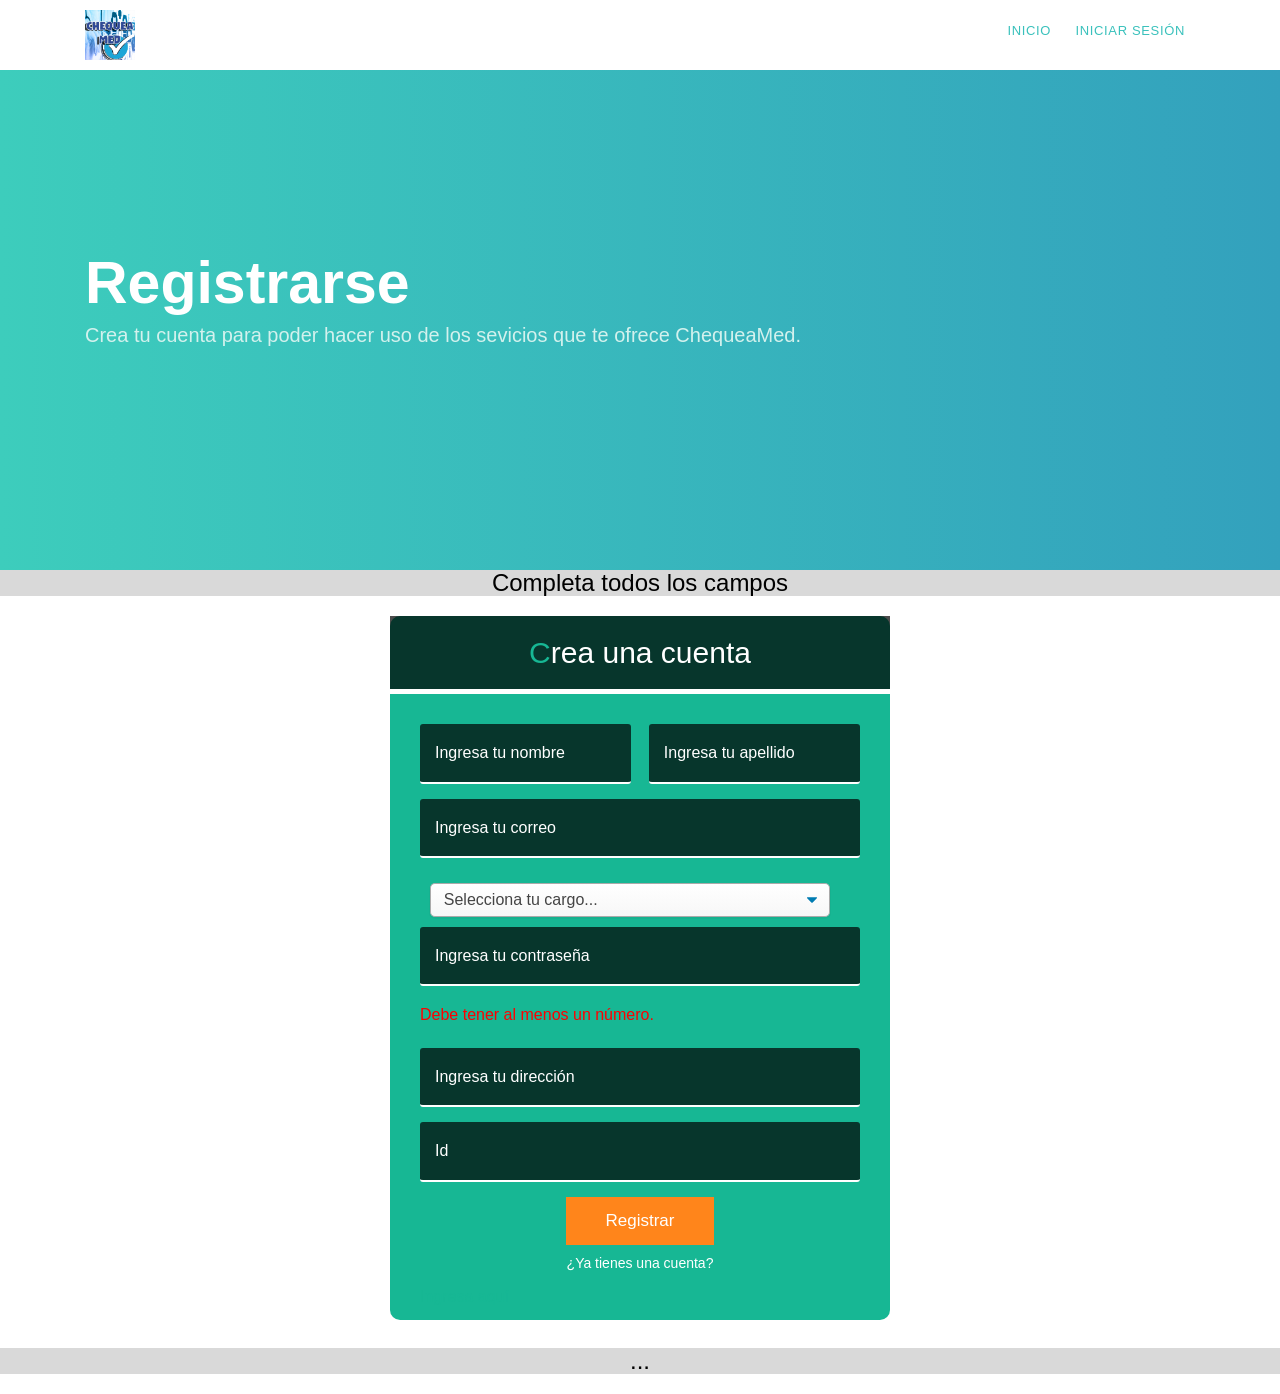
==== commit ac8777a6: "Se añade nuevo campo" ====
--- a/web/elementos/registrar.html
+++ b/web/elementos/registrar.html
@@ -96,7 +96,8 @@
 					<option>Familiar</option>
 				</select>
                 <input type="password" id="inputs" class="form-input" placeholder="Ingresa tu contraseña" required>
-                <input type="password" id="inputs" class="form-input" placeholder="Confirma tu contraseña" required>
+                <p style="color:red;">Debe tener al menos un número.</p>
+                <input type="text" id="inputs" class="form-input" placeholder="Ingresa tu dirección" required>
                 <input type="text" id="inputs" class="form-input" placeholder="Id" required>
                 <input type="submit" class="btn-submit" value="Registrar">
                 <p class="form-link">¿Ya tienes una cuenta? </p> <a href="#">Ingresa aquí</a>
